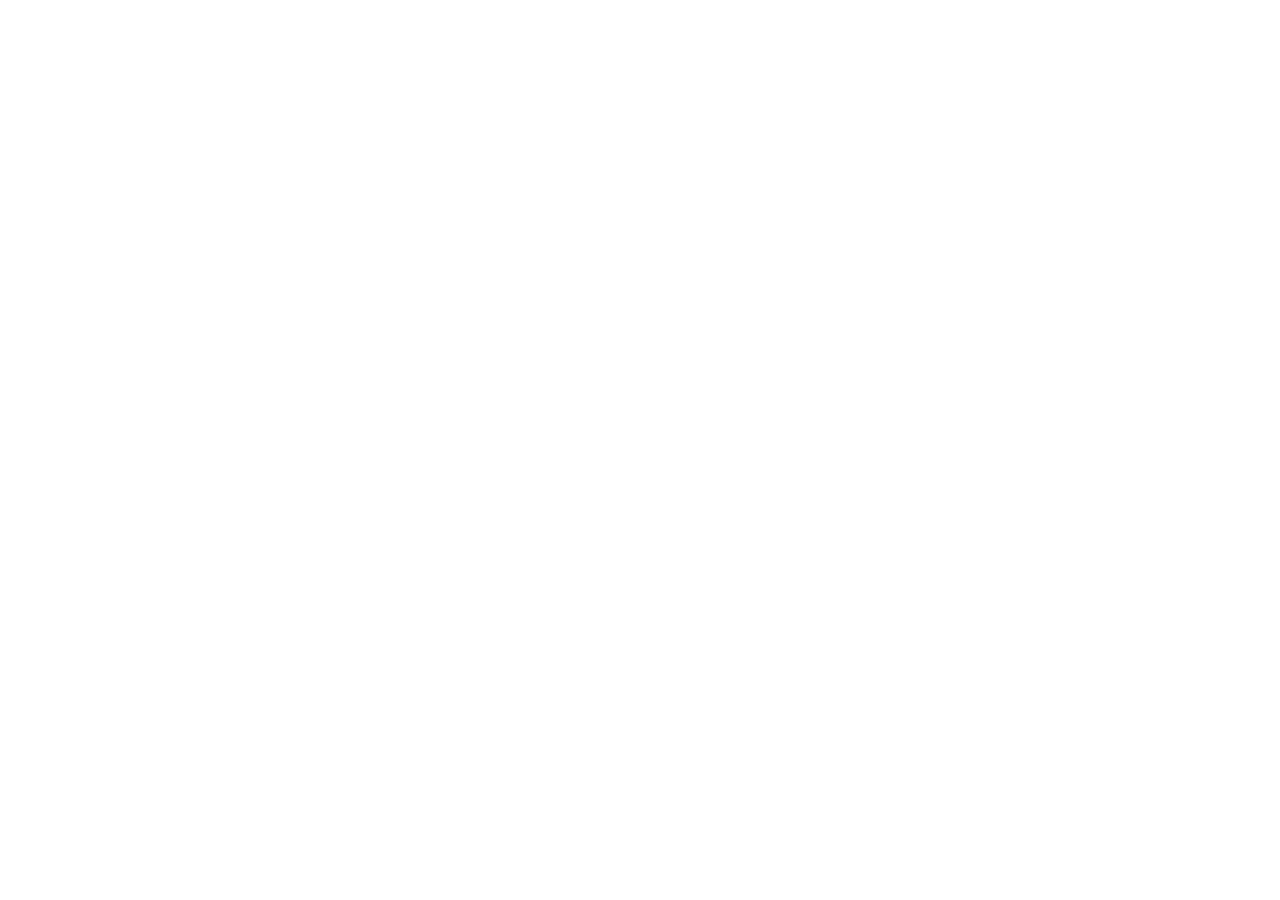
==== homework15-3.html @ 2068a690 "homework15-3" ====
<!DOCTYPE html>
<html lang="en">
<head>
    <meta charset="UTF-8">
    <meta name="viewport" content="width=device-width, initial-scale=1.0">
    <title>Document</title>
    <link rel="stylesheet" href="./homework15-3.css">
</head>
<body>
    
</body>
</html>
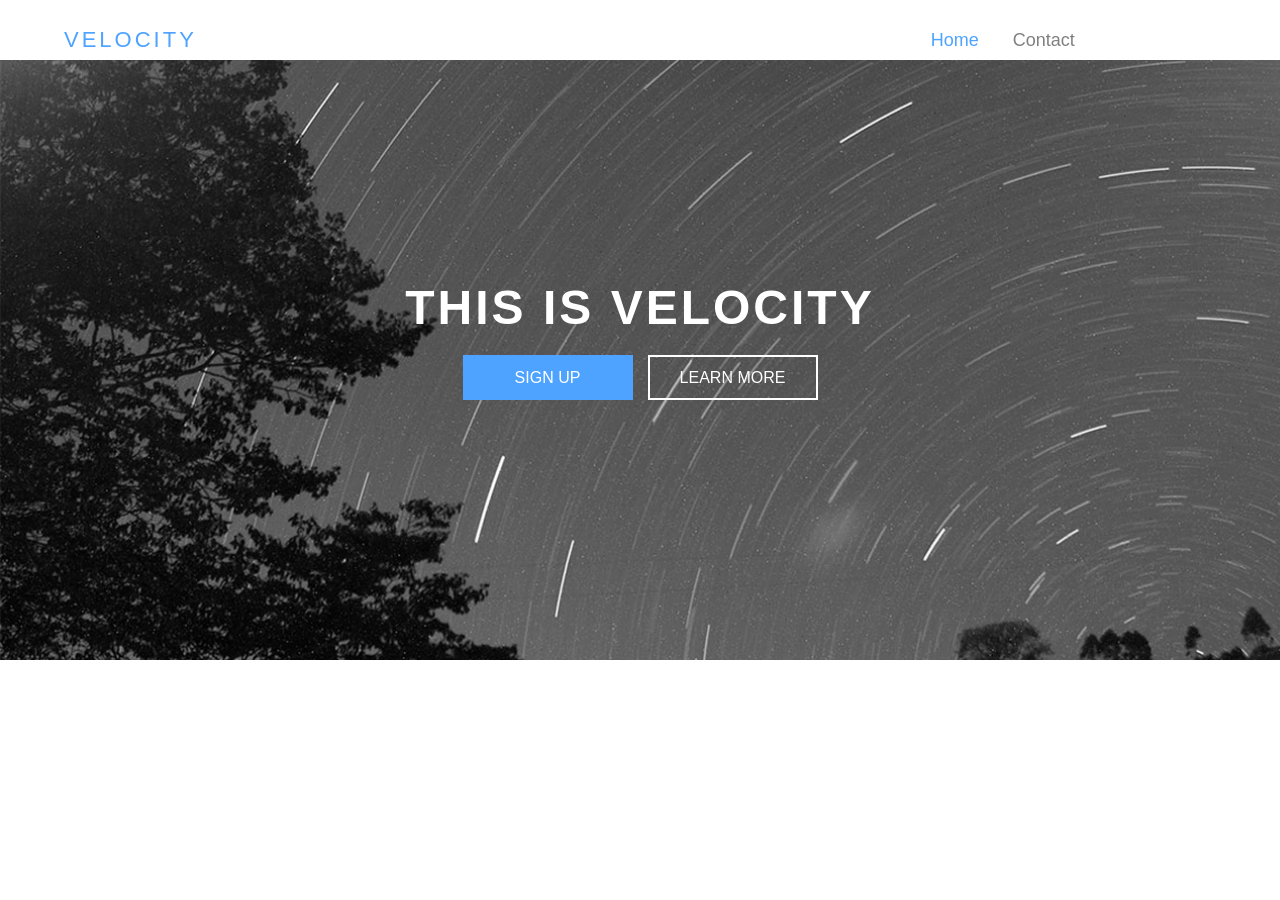
==== commit 77aa4117: "homework15-3" ====
--- a/homework15-3.html
+++ b/homework15-3.html
@@ -1,12 +1,26 @@
-<!DOCTYPE html>
+<!doctype html>
 <html lang="en">
-<head>
-    <meta charset="UTF-8">
-    <meta name="viewport" content="width=device-width, initial-scale=1.0">
+  <head>
+    <meta charset="UTF-8" />
+    <meta name="viewport" content="width=device-width, initial-scale=1.0" />
     <title>Document</title>
-    <link rel="stylesheet" href="./homework15-3.css">
-</head>
-<body>
-    
-</body>
-</html>+    <link rel="stylesheet" href="./homework15-3.css" />
+  </head>
+  <body>
+    <div class="header1">
+      <div class="logo1">VELOCITY</div>
+
+      <a href="" class="text1">Home</a>
+      <a href="" class="text1" style="color: grey;">Contact</a>
+    </div>
+
+    <div class="hero1">
+      <h1 class="title1">THIS IS VELOCITY</h1>
+
+      <div class="container1">
+        <button class="button1">SIGN UP</button>
+        <button class="button2">LEARN MORE</button>
+      </div>
+    </div>
+  </body>
+</html>
--- a/homework15-3.css
+++ b/homework15-3.css
@@ -0,0 +1,67 @@
+* {
+  margin: 0;
+  font-family: Arial, Helvetica, sans-serif;
+}
+
+.header1 {
+  width: 90%;
+  height: 40px;
+  margin: auto;
+  display: flex;
+  align-items: center;
+  gap: 34px;
+  padding-top: 20px;
+}
+
+.logo1 {
+  margin-right: 700px;
+  font-size: 22px;
+  letter-spacing: 3px;
+  color: #4da3ff;
+}
+
+.text1 {
+  text-decoration: none;
+  color: #4da3ff;
+  font-size: 18px;
+}
+
+.hero1 {
+  width: 100%;
+  height: 600px;
+  background-image: url("./bg-img1.png");
+  background-size: cover;
+  text-align: center;
+}
+
+.title1 {
+  padding-top: 220px;
+  font-size: 48px;
+  color: white;
+  letter-spacing: 3px;
+}
+
+.container1 {
+  display: flex;
+  justify-content: center;
+  gap: 15px;
+  margin-top: 20px;
+}
+
+.button1 {
+  width: 170px;
+  height: 45px;
+  background-color: #4da3ff;
+  color: white;
+  border: none;
+  font-size: 16px;
+}
+
+.button2 {
+  width: 170px;
+  height: 45px;
+  background-color: rgba(0, 0, 0, 0);
+  color: white;
+  border: 2px solid white;
+  font-size: 16px;
+}
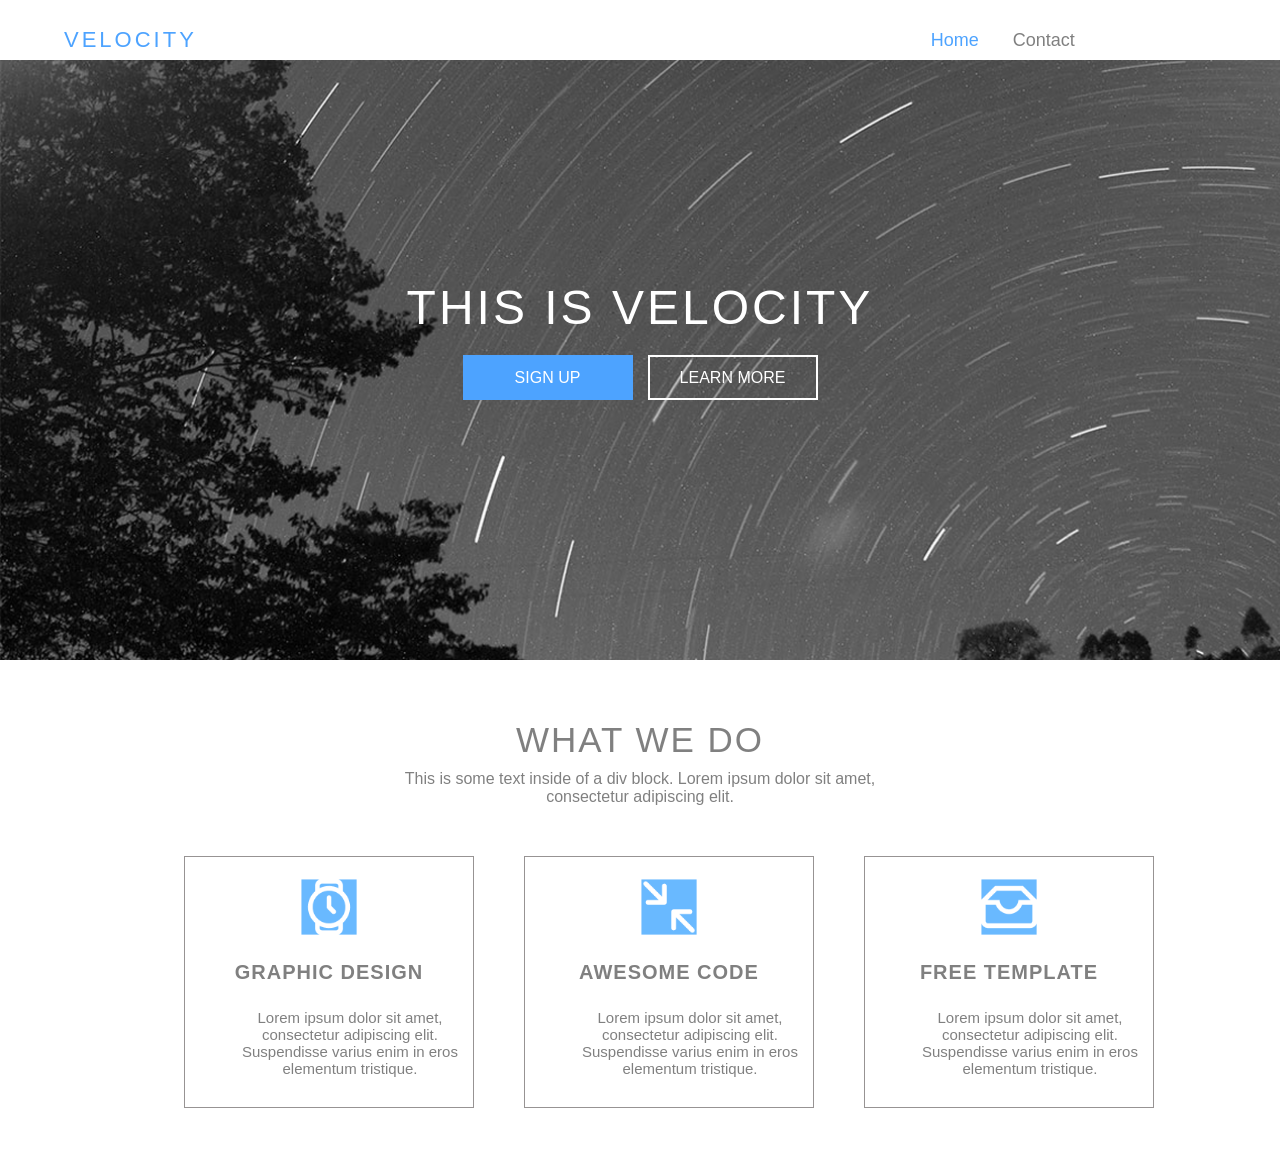
==== commit 37304613: "homework15-3" ====
--- a/homework15-3.html
+++ b/homework15-3.html
@@ -11,16 +11,67 @@
       <div class="logo1">VELOCITY</div>
 
       <a href="" class="text1">Home</a>
-      <a href="" class="text1" style="color: grey;">Contact</a>
+      <a href="" class="text1" style="color: grey">Contact</a>
+    
     </div>
 
     <div class="hero1">
+
       <h1 class="title1">THIS IS VELOCITY</h1>
 
       <div class="container1">
+
         <button class="button1">SIGN UP</button>
         <button class="button2">LEARN MORE</button>
+
       </div>
+
     </div>
+
+    <h1 class="title2">WHAT WE DO</h1>
+
+    <p class="text2">
+      This is some text inside of a div block. Lorem ipsum dolor sit amet,
+      consectetur adipiscing elit.
+    </p>
+
+    <div class="container2">
+
+      <div class="div1" style="margin-left: 120px;">
+
+        <img src="./IMAGE (1).png" class="img1" />
+
+        <h2 class="in-title1">GRAPHIC DESIGN</h2>
+        <p class="parag1">
+          Lorem ipsum dolor sit amet, consectetur adipiscing elit. Suspendisse varius enim in eros elementum tristique.
+        </p>
+
+      </div>
+
+      <div class="div1" ">
+
+        <img src="./IMAGE (2).png" class="img1" />
+
+        <h2 class="in-title1">AWESOME CODE</h2>
+        <p class="parag1">
+          Lorem ipsum dolor sit amet, consectetur adipiscing elit. Suspendisse varius enim in eros elementum tristique.
+        </p>
+
+      </div>
+
+      <div class="div1">
+
+        <img src="./IMAGE (3).png" class="img1" />
+
+        <h2 class="in-title1">FREE TEMPLATE</h2>
+        <p class="parag1">
+          Lorem ipsum dolor sit amet, consectetur adipiscing elit. Suspendisse varius enim in eros elementum tristique.
+        </p>
+
+      </div>
+
+    </div>
+
+
   </body>
 </html>
--- a/homework15-3.css
+++ b/homework15-3.css
@@ -39,6 +39,7 @@
   font-size: 48px;
   color: white;
   letter-spacing: 3px;
+  font-weight: 500;
 }
 
 .container1 {
@@ -65,3 +66,58 @@
   border: 2px solid white;
   font-size: 16px;
 }
+.title2 {
+  text-align: center;
+  padding-top: 60px;
+  color: grey;
+  font-size: 35px;
+  font-weight: 400;
+  letter-spacing: 2px;
+}
+
+.text2 {
+    max-width: 150px;
+  text-align: center;
+  max-width: 500px;
+  margin: auto;
+  padding-top: 10px;
+  color: grey;
+
+}
+
+.container2 {
+  width: 90%;
+  margin: auto;
+  display: flex;
+  gap: 50px;
+  margin-top: 50px;
+}
+
+.div1 {
+  width: 25%;
+  height: 250px;
+  text-align: center;
+  border: 1px solid rgba(124, 119, 119, 0.789);
+  margin-bottom: 50px;
+}
+
+.img1 {
+  width: 70px;
+  margin-bottom: 15px;
+  margin-top: 15px;
+}
+
+.in-title1 {
+  font-size: 20px;
+  padding-bottom: 10px;
+  color: grey;
+  letter-spacing: 1px;
+}
+
+.parag1 {
+  color: grey;
+  font-size: 15px;
+  max-width: 230px;
+  padding-left: 50px;
+  padding-top: 15px;
+}
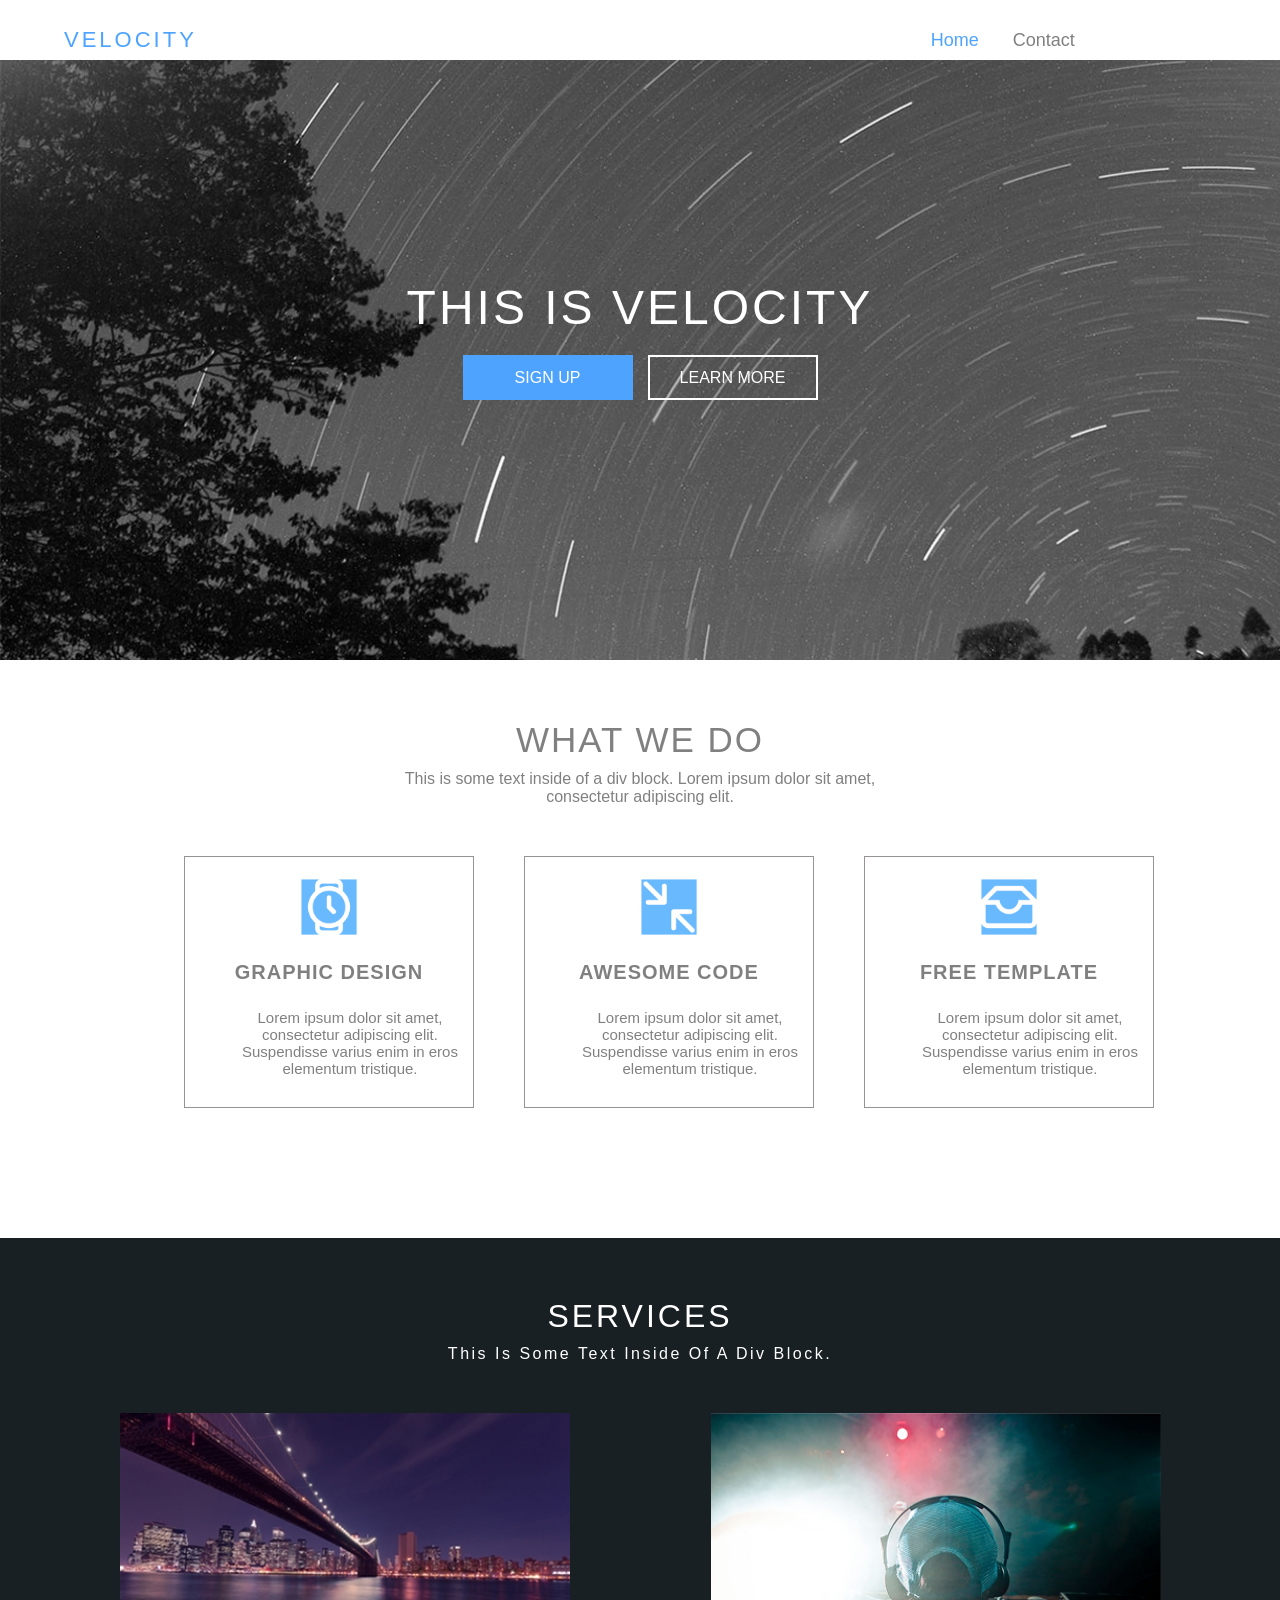
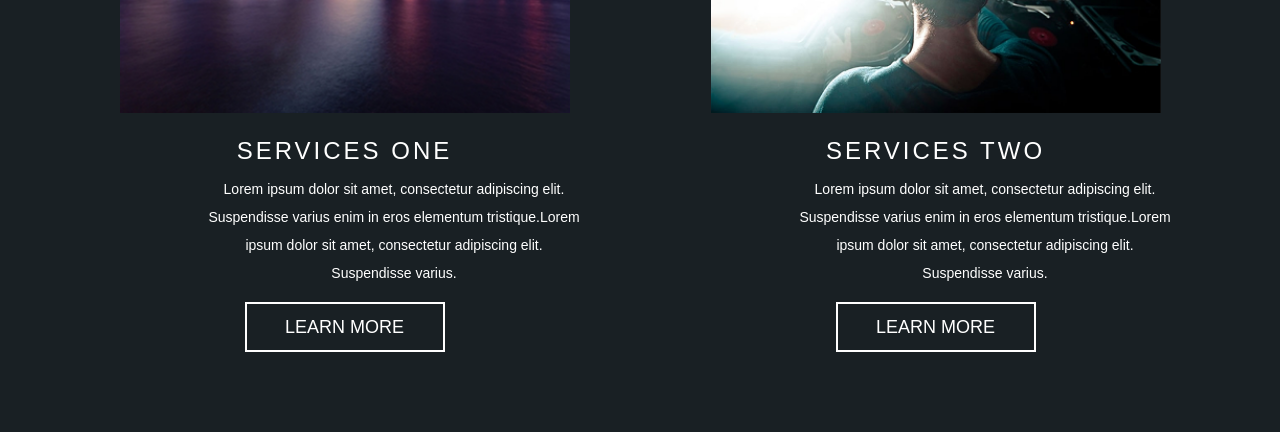
==== commit c677d90b: "homework15-3" ====
--- a/homework15-3.html
+++ b/homework15-3.html
@@ -72,6 +72,45 @@
 
     </div>
 
+<div class="block3">
+
+<h1 class="title3">SERVICES</h1>
+
+ <p class="text3">
+ This is some text inside of a div block.
+</p>
+
+<div class="container3">
+
+    <div class="div2">
+
+        <img src="./IMAGE (4).png" class="img2">
+
+        <h2 class="in-title2">SERVICES ONE</h2>
+        <p class="parag2">
+            Lorem ipsum dolor sit amet, consectetur adipiscing elit. <br>Suspendisse varius enim in eros elementum tristique.Lorem <br>ipsum dolor sit amet, consectetur adipiscing elit. <br>Suspendisse varius.
+        </p>
+
+        <button class="button3">LEARN MORE</button>
+    </div>
+
+    <div class="div2">
+
+        <img src="./IMAGE (5).png" class="img2">
+
+        <h2 class="in-title2">SERVICES TWO</h2>
+        <p class="parag2">
+            Lorem ipsum dolor sit amet, consectetur adipiscing elit. <br>Suspendisse varius enim in eros elementum tristique.Lorem <br>ipsum dolor sit amet, consectetur adipiscing elit. <br>Suspendisse varius.
+        </p>
+
+        <button class="button3">LEARN MORE</button>
+        
+    </div>
+
+</div>
+
+</div>
+
 
   </body>
 </html>
--- a/homework15-3.css
+++ b/homework15-3.css
@@ -76,13 +76,12 @@
 }
 
 .text2 {
-    max-width: 150px;
+  max-width: 150px;
   text-align: center;
   max-width: 500px;
   margin: auto;
   padding-top: 10px;
   color: grey;
-
 }
 
 .container2 {
@@ -121,3 +120,66 @@
   padding-left: 50px;
   padding-top: 15px;
 }
+.block3 {
+  margin-top: 80px;
+  padding-top: 60px;
+  padding-bottom: 80px;
+  background-color: rgba(25, 32, 36, 1);
+  text-align: center;
+  color: white;
+}
+
+.title3 {
+  font-size: 32px;
+  font-weight: 400;
+  letter-spacing: 3px;
+}
+
+.text3 {
+  max-width: 500px;
+  margin: auto;
+  padding-top: 10px;
+  text-transform: capitalize;
+  font-weight: 400;
+  letter-spacing: 2.5px;
+}
+
+.container3 {
+  width: 90%;
+  margin: auto;
+  display: flex;
+  gap: 30px;
+  margin-top: 50px;
+}
+
+.div2 {
+  width: 50%;
+}
+
+.img2 {
+  width: 450px;
+  margin-bottom: 20px;
+}
+
+.in-title2 {
+  padding-bottom: 10px;
+  font-weight: 400;
+  letter-spacing: 3px;
+}
+
+.parag2 {
+  padding-bottom: 15px;
+  font-size: 14px;
+  max-width: 380px;
+  line-height: 2;
+  padding-left: 140px;
+}
+
+.button3 {
+  width: 200px;
+  height: 50px;
+  font-size: 18px;
+  background-color: #82828200;
+  color: white;
+  border: 2px solid white;
+}
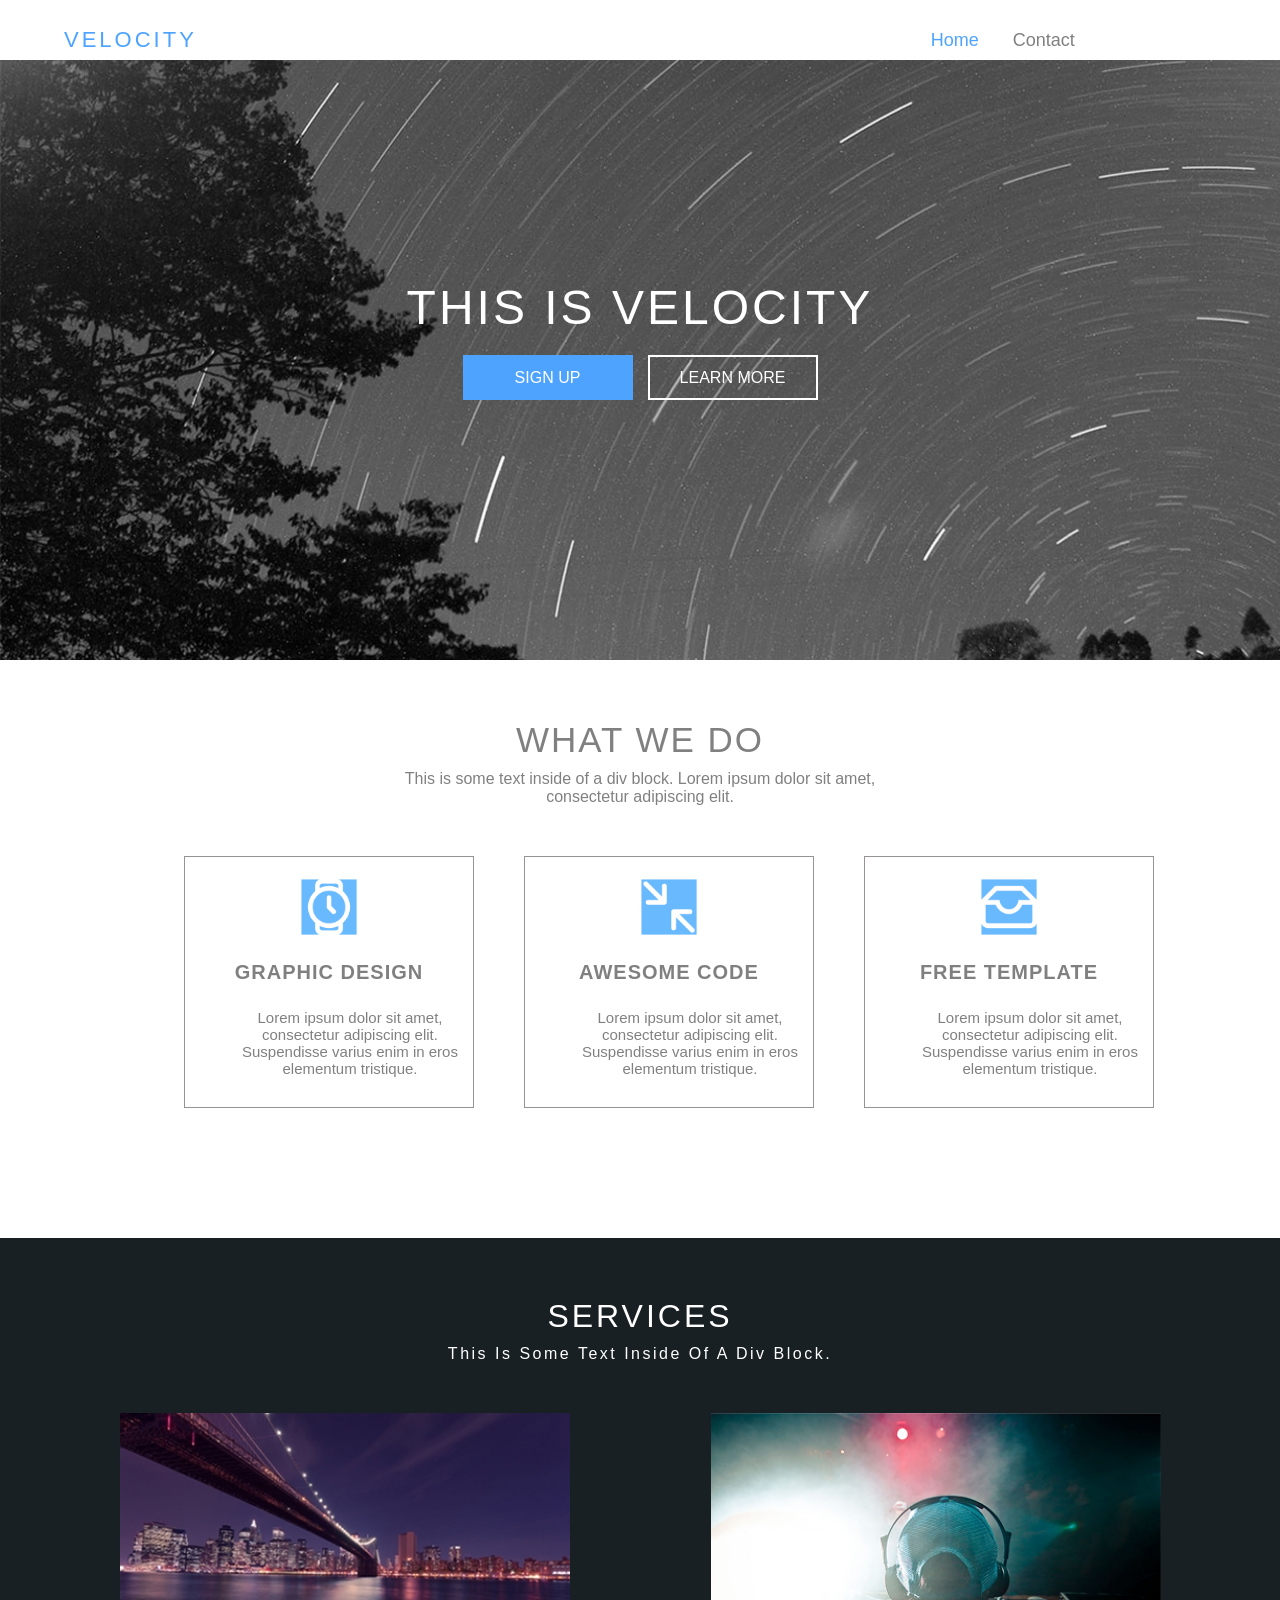
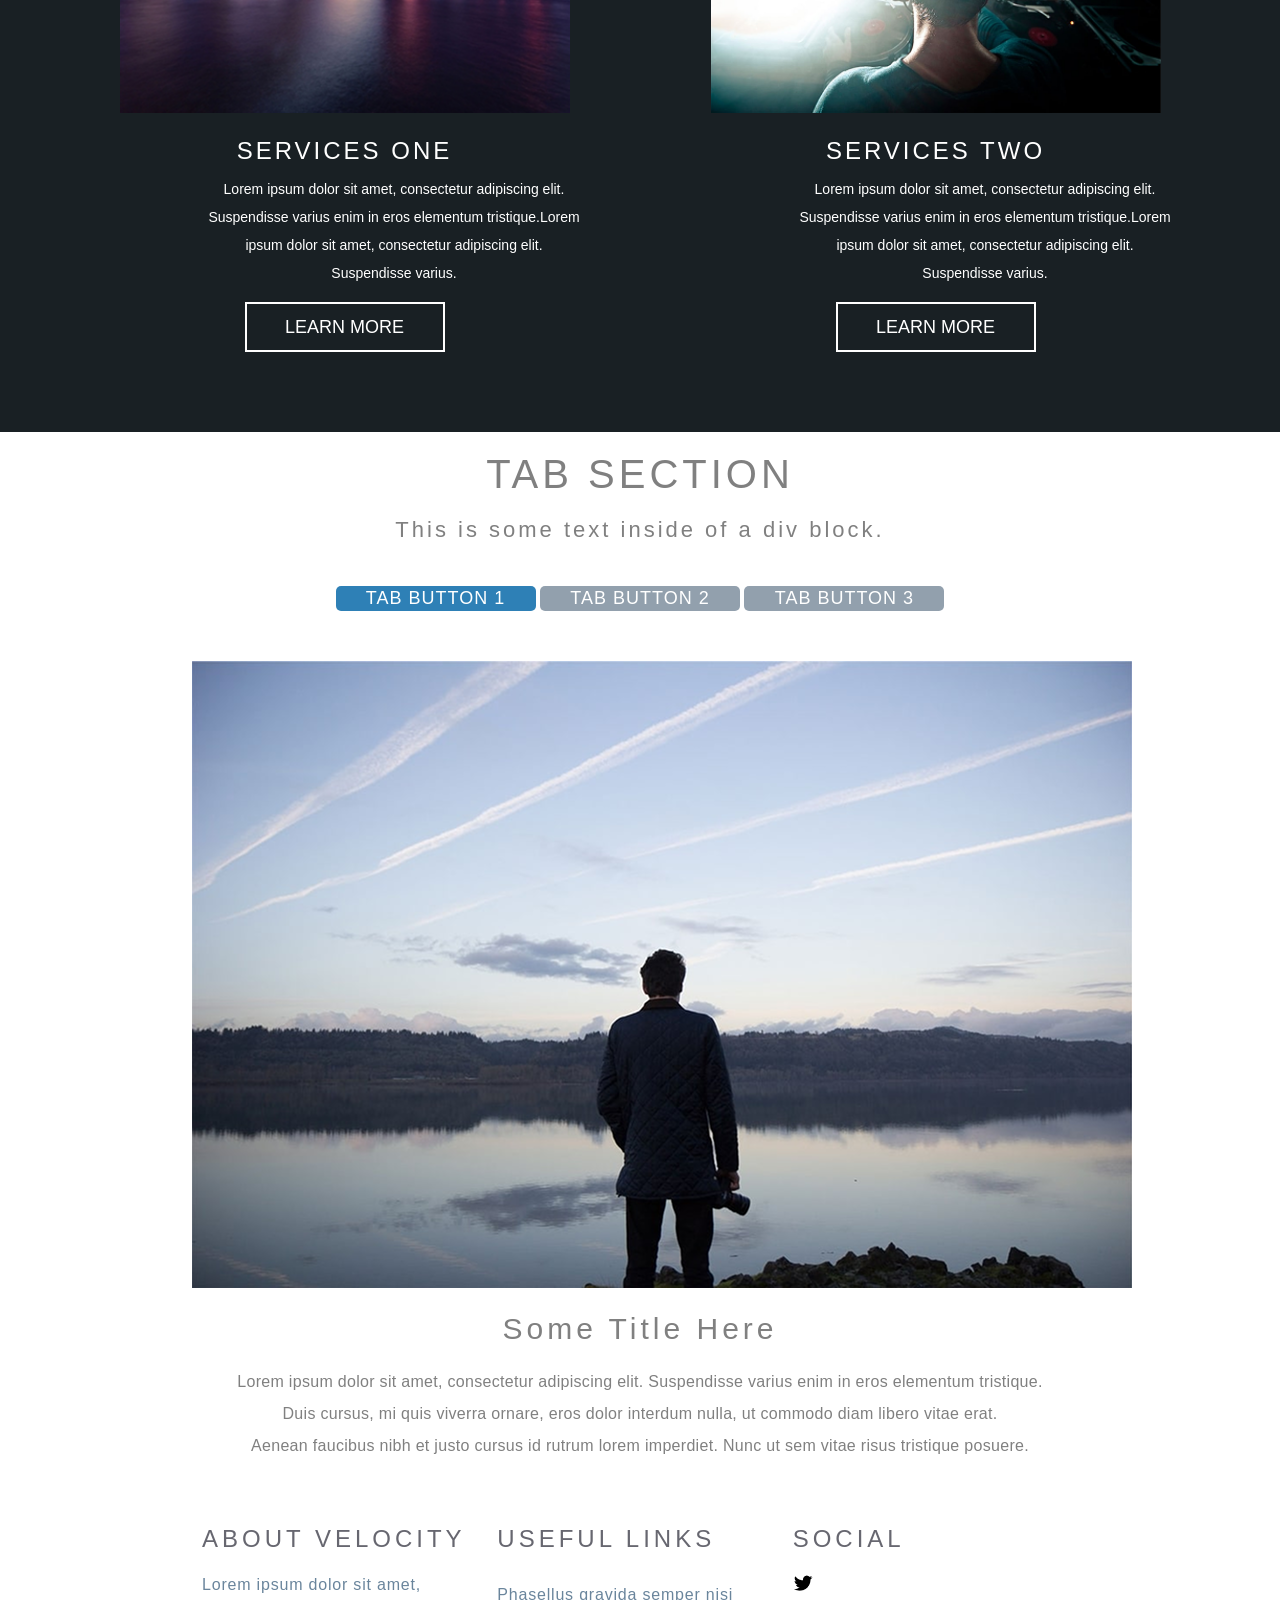
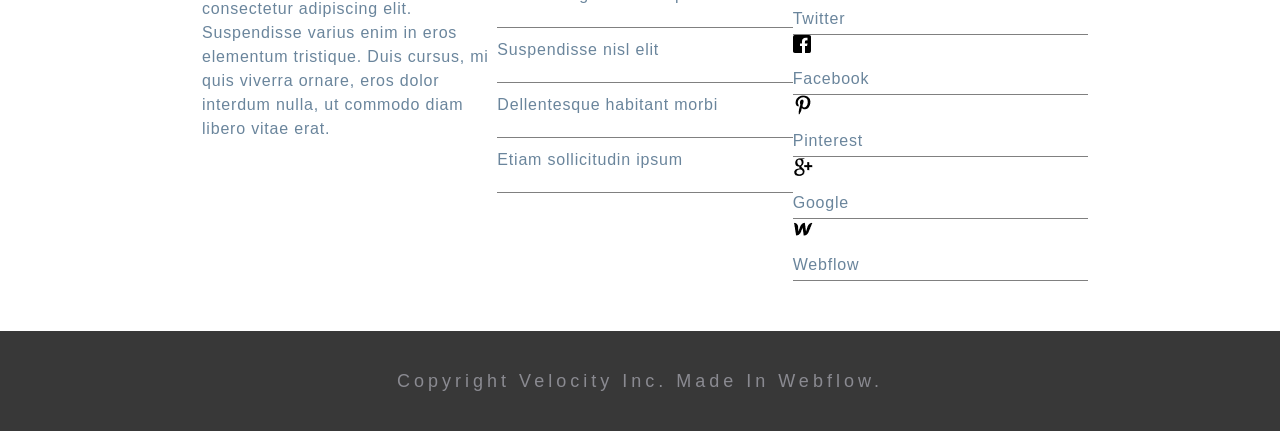
==== commit a7fe792e: "homework15-3" ====
--- a/homework15-3.html
+++ b/homework15-3.html
@@ -110,7 +110,85 @@
 </div>
 
 </div>
+    <div class="container4">
 
+        <h1 class="title4">TAB SECTION</h1>
+        <p class="subtitle1">This is some text inside of a div block.</p>
+
+        <div class="div-button1">
+
+            <button class="button4">
+                <P>TAB BUTTON 1</P>
+            </button>
+            
+            <button class="button5">
+                <P>TAB BUTTON 2</P>
+            </button>
+            
+            <button class="button5">
+                <P>TAB BUTTON 3</P>
+            </button>
+        </div>
+
+        <img src="./IMAGE (6).png" alt="">
+
+        <h2 class="title5">Some Title Here</h2>
+        <p class="subtitle2">Lorem ipsum dolor sit amet, consectetur adipiscing elit. Suspendisse varius enim in eros elementum tristique. <br>Duis cursus, mi quis viverra ornare, eros dolor interdum nulla, ut commodo diam libero vitae erat. <br>Aenean faucibus nibh et justo cursus id rutrum lorem imperdiet. Nunc ut sem vitae risus tristique posuere.</p>
+    </div>
+
+
+    <div class="container5">
+
+        <div class="in-container1">
+
+            <h3 class="title6">ABOUT VELOCITY</h3>
+            <p class="subtitle3">Lorem ipsum dolor sit amet, consectetur adipiscing elit. Suspendisse varius enim in eros elementum tristique. Duis cursus, mi quis viverra ornare, eros dolor interdum nulla, ut commodo diam libero vitae erat.</p>
+        </div>
+
+        <div class="in-container2">
+
+            <h3 class="title7">USEFUL LINKS</h3>
+            <p class="subtitle4">Phasellus gravida semper nisi</p>
+            <p class="subtitle4">Suspendisse nisl elit</p>
+            <p class="subtitle4">Dellentesque habitant morbi</p>
+            <p class="subtitle4">Etiam sollicitudin ipsum</p>
+        </div>
+
+        <div class="in-container3">
+
+            <h3 class="title7">SOCIAL</h3>
+            <div class="in-div1">
+                <img src="./twitter.png" alt="" class="iamge1">
+                <p class="subtitle5">Twitter</p>
+            </div>
+           
+            <div class="in-div1">
+                <img src="./facebook.png" alt="">
+                <p class="subtitle5">Facebook</p>
+            </div>
+
+            <div class="in-div1">
+                <img src="./pinterest.png" alt="">
+                <p class="subtitle5">Pinterest</p>
+            </div>
+
+            <div class="in-div1">
+                <img src="./google.png" alt="">
+                <p class="subtitle5">Google</p>
+            </div>
+
+            <div class="in-div1">
+                <img src="./webflow.png" alt="">
+                <p class="subtitle5">Webflow</p>
+            </div>
+
+        </div> 
+        
+    </div>
+
+    <div class="footer">
+      <h3 class="title8">Copyright Velocity Inc. Made in Webflow.</h3>
+    </div>
 
   </body>
 </html>
--- a/homework15-3.css
+++ b/homework15-3.css
@@ -183,3 +183,147 @@
   color: white;
   border: 2px solid white;
 }
+.container4{
+    width: 70%;
+    margin: auto;
+    text-align: center;
+}
+.title4{
+    font-size: 40px;
+    font-weight: 300;
+    color: grey;
+    letter-spacing: 4px;
+    padding: 20px 0px;
+}
+.subtitle1{
+    font-size: 22px;
+    font-weight: 100;
+    color: grey;
+    letter-spacing: 3px;
+    padding-bottom: 43px;
+}
+.button4{
+    width: 200px;
+    height: 25px;
+    background-color: rgba(46, 128, 182, 1);
+    color: white;
+    border: none;
+    border-radius: 5px;
+    font-size: 18px;
+    letter-spacing: 1px;
+    font-weight: 300;
+    margin-bottom: 50px;
+}
+.button5 {
+    width: 200px;
+    height: 25px;
+    background-color: rgba(146, 160, 173, 1);
+    color: white;
+    border: none;
+    border-radius: 5px;
+    font-size: 18px;
+    letter-spacing: 1px;
+    font-weight: 300;
+}
+.title5{
+    font-size: 30px;
+    font-weight: 300;
+    color: grey;
+    letter-spacing: 4px;
+    padding: 20px 0px;
+}
+.subtitle2{
+    font-size: 16px;
+    font-weight: 100;
+    color: grey;
+    letter-spacing: 0.3px;
+    padding-bottom: 43px;
+    line-height: 2;
+}
+.container5{
+    width: 70%;
+    margin: auto;
+    display: flex;
+    margin-bottom: 50px;
+}
+.in-container1{
+    width: 320px;
+    margin-left: 10px;
+    
+}
+.title6{
+    font-size: 24px;
+    font-weight: 100;
+    color: rgba(103, 103, 112, 1);
+    letter-spacing: 4px;
+    padding: 20px 0px;
+    text-transform: capitalize;
+}
+.subtitle3{
+    max-width: 299px;
+    font-size: 16px;
+    font-weight: 100;
+    color: rgba(106, 133, 156, 1);
+    letter-spacing: 0.8px;
+    padding-bottom: 43px;
+    line-height: 1.5;
+}
+.in-container2{
+    width: 320px;
+}
+.title7{
+    font-size: 24px;
+    font-weight: 100;
+    color: rgba(103, 103, 112, 1);
+    letter-spacing: 4px;
+    padding: 20px 0px;
+    text-transform: capitalize;
+
+}
+.subtitle4{
+    max-width: 299px;
+    font-size: 16px;
+    font-weight: 100;
+    color: rgba(106, 133, 156, 1);
+    letter-spacing: 0.8px;
+    padding-bottom: 20px;
+    padding-top: 10px;
+    line-height: 1.5;
+    border-bottom: 1.5px solid grey;
+}
+.in-container3{
+    width: 320px;
+    
+}
+.subtitle5{
+    max-width: 299px;
+    font-size: 16px;
+    font-weight: 100;
+    color: rgba(106, 133, 156, 1);
+    letter-spacing: 0.8px;
+    padding-bottom: 1%;
+    padding-top: 10px;
+    line-height: 1.5;
+    border-bottom: 1.5px solid grey;
+}
+.in-div1{
+  width: 100%;
+
+}
+.footer{
+  width: 100%;
+  height: 100px;
+  display: flex;
+  justify-content: center;
+  align-items: center;
+  color: white;
+  background-color: rgba(56, 56, 56, 1);
+}
+.title8{
+    font-size: 18px;
+    font-weight: 100;
+    color: rgb(138, 138, 145);
+    letter-spacing: 4px;
+    padding: 10px 0px;
+    text-transform: capitalize;
+}
